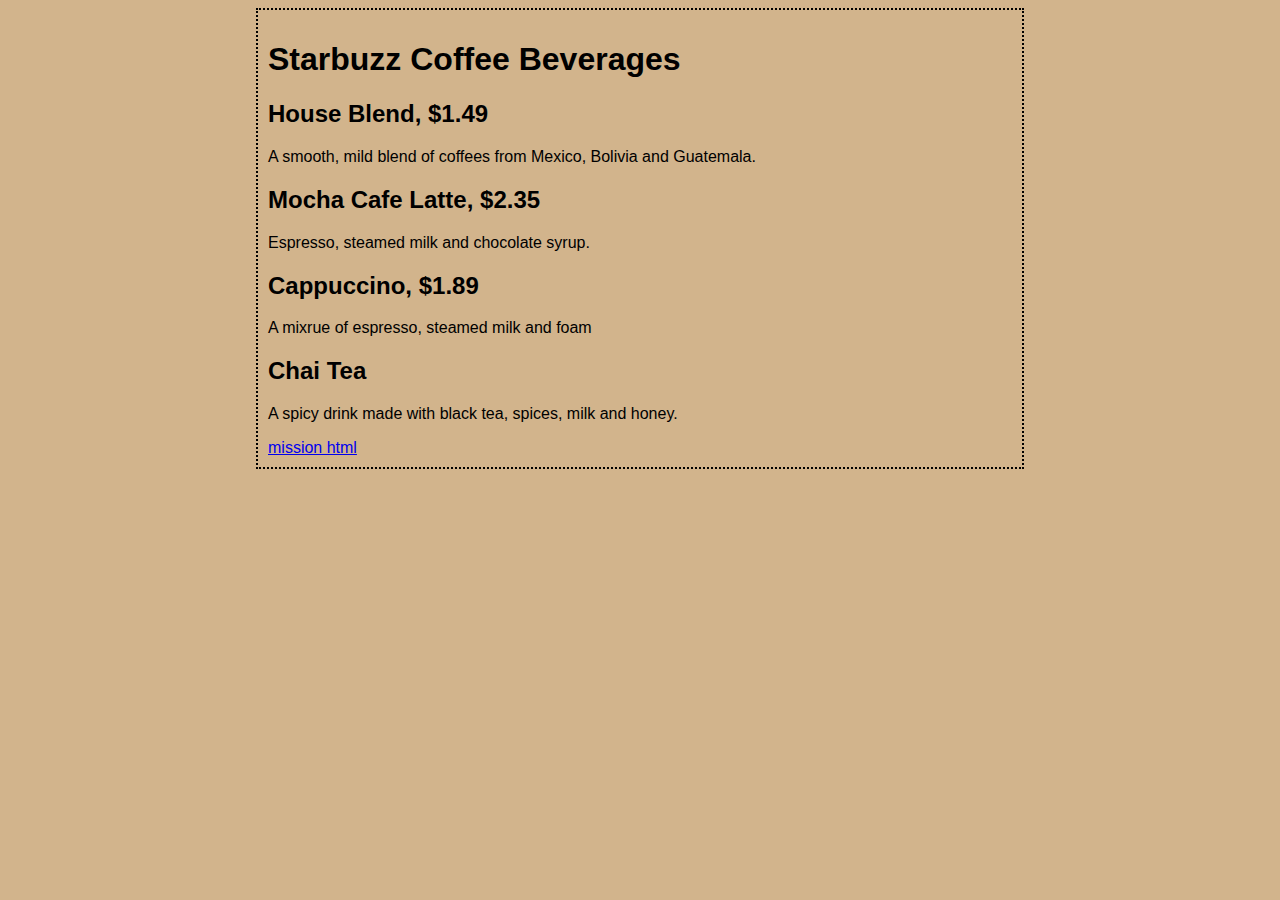
==== index.html @ 58c3917c "2025-01(Jan)-27_04-26-21-PM" ====
<!DOCTYPE html>
<html>

<head>
  <title>Starbuzz Coffee</title>
  <style type="text/css">
    body
    {background-color:#d2b48c;
    margin-left:20%;
  margin-right:20%;
border: 2px dotted black;
padding: 10px 10px 10px 10px ;
font-family: sans-serif;}
    </style>
</head>

<body>
  
<h1>Starbuzz Coffee Beverages </h1>
  
  <h2>House Blend, $1.49</h2>
<P>A smooth, mild blend of coffees from Mexico, Bolivia and Guatemala.</P>

  <h2>Mocha Cafe Latte, $2.35</h2>
<p>Espresso, steamed milk and chocolate syrup.</p>

<h2>Cappuccino, $1.89</h2>
<p>A mixrue of espresso, steamed milk and foam</p>

  <h2>Chai Tea</h2>
  <p>A spicy drink made with black tea, spices, milk and honey.</p>

  <a href="mission.html"> mission html</a>
</body>

</html>
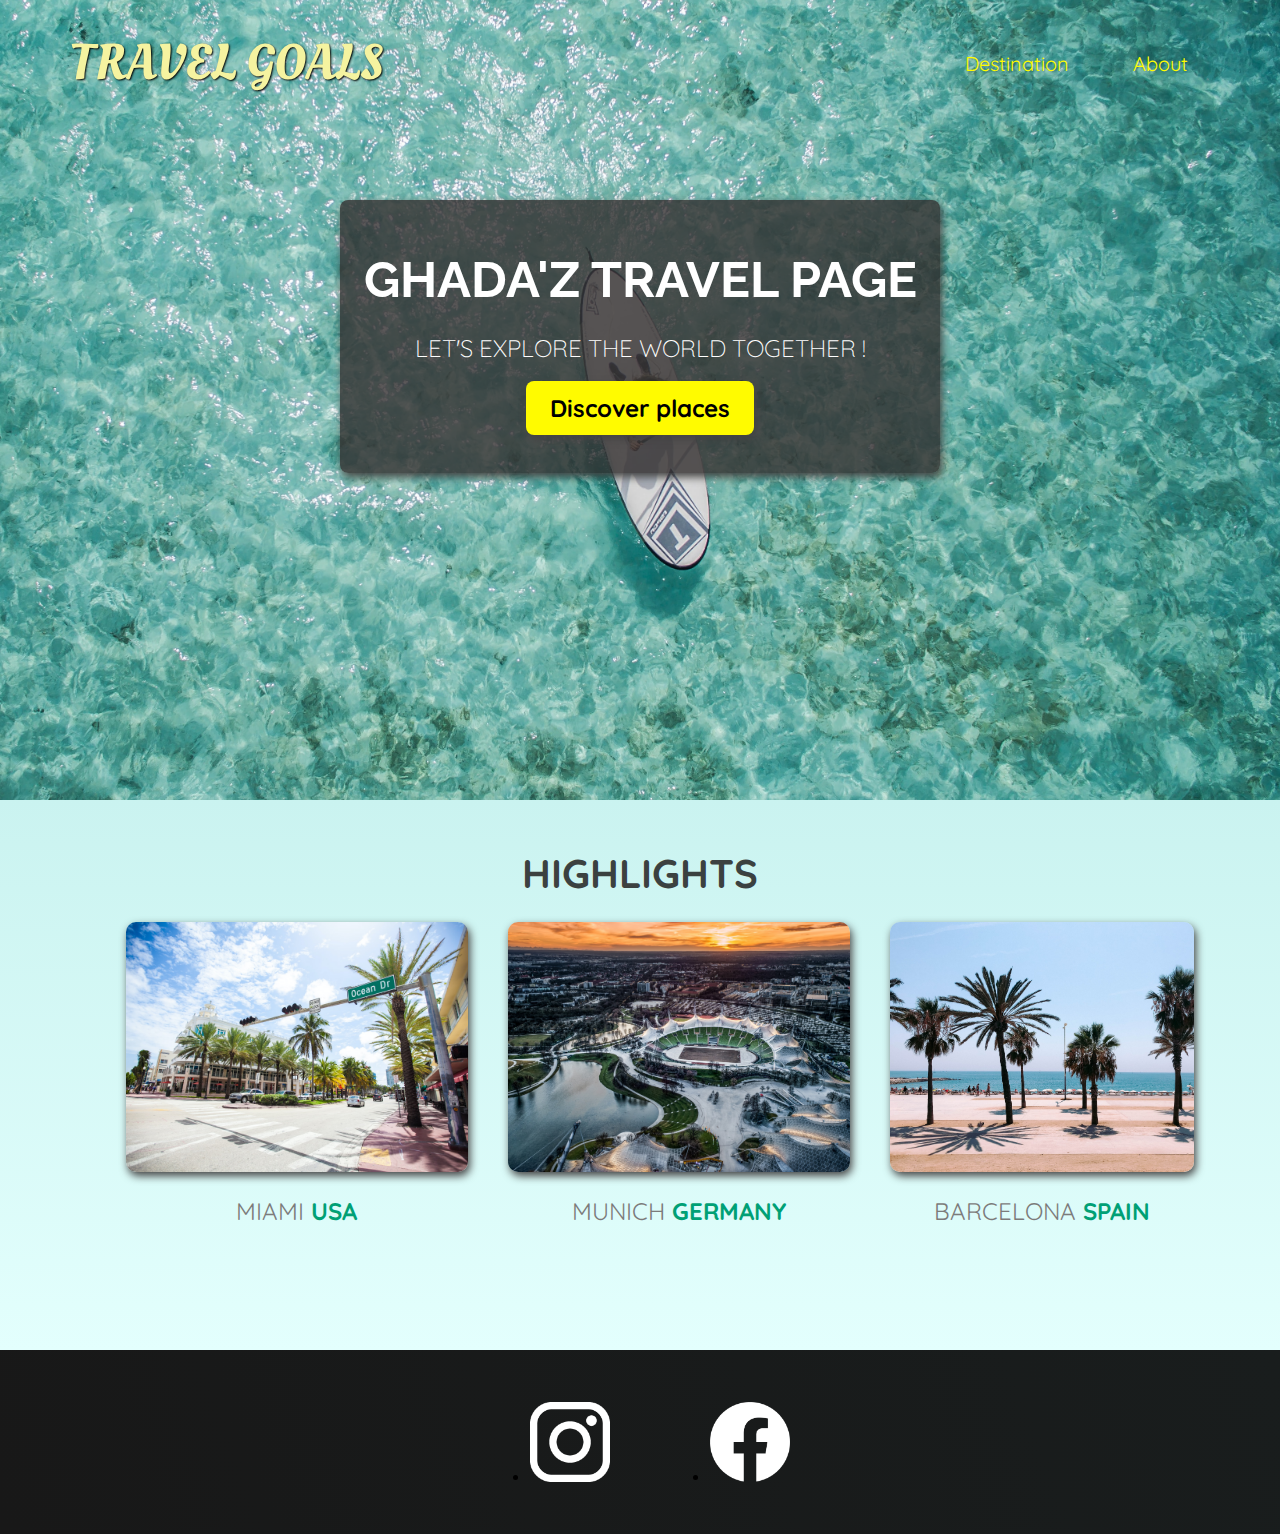
==== commit 2d696898: "2025-01(Jan)-31_11-26-08-AM" ====
--- a/index.html
+++ b/index.html
@@ -1,36 +1,72 @@
 <!DOCTYPE html>
-<html>
+<html lang="en">
+<head>
+    <meta charset="UTF-8">
+    <link
+      href="https://fonts.googleapis.com/css2?family=Raleway:wght@700&family=Oleo+Script:wght@700&family=Quicksand:wght@300;500;700&display=swap"
+      rel="stylesheet"
+    />
+    <link rel="stylesheet" href="shared.css">
+    <link rel="stylesheet" href="styles.css">
 
-<head>
-  <title>Starbuzz Coffee</title>
-  <style type="text/css">
-    body
-    {background-color:#d2b48c;
-    margin-left:20%;
-  margin-right:20%;
-border: 2px dotted black;
-padding: 10px 10px 10px 10px ;
-font-family: sans-serif;}
-    </style>
+    <title>Travel Goals</title>
 </head>
 
 <body>
-  
-<h1>Starbuzz Coffee Beverages </h1>
-  
-  <h2>House Blend, $1.49</h2>
-<P>A smooth, mild blend of coffees from Mexico, Bolivia and Guatemala.</P>
+    <header>
+          <div id= "page-logo">
+                <a href="/index.html" > Travel Goals</a>
+          </div>
+          <nav>   
+                <ul>
+                    <li>  <a href="/images/places"> Destination </a> </li>
+                    <li>  <a href=""> About </a> </li>
+                </ul>
+          </nav>
+        </nav>
+    </header>
 
-  <h2>Mocha Cafe Latte, $2.35</h2>
-<p>Espresso, steamed milk and chocolate syrup.</p>
+    <main>
+        <section id="hero"> 
+            <div id="hero-content">
+               <h1> GHADA'Z TRAVEL PAGE </h1>
+               <p> LET'S EXPLORE THE WORLD TOGETHER ! </p>
+               <a href="/images/places"> Discover places </a>
+            </div>
+        </section>
 
-<h2>Cappuccino, $1.89</h2>
-<p>A mixrue of espresso, steamed milk and foam</p>
+        <section id="highlights">
+            <h2> HIGHLIGHTS </h2>
+            <div>
+                <ul id="destinations">
+                    <li class="destination"> 
+                        <img src="/images/places/miami.jpg" alt="Miami streets" />
+                         <p>MIAMI <strong>USA</strong></p>
+                    </li>
+                    <li class="destination">
+                        <img src="/images/places/munich.jpg" alt="Munich stadium" />
+                        <p>MUNICH <strong>GERMANY</strong></p>
+                    </li>
+                    <li class="destination">
+                        <img src="/images/places/barcelona.jpg" alt="Barcelona trees" />
+                        <p>BARCELONA <strong>SPAIN</strong></p>
+                    </li>
+                </ul>
+            </div>
+        </section>
+    </main>
 
-  <h2>Chai Tea</h2>
-  <p>A spicy drink made with black tea, spices, milk and honey.</p>
-
-  <a href="mission.html"> mission html</a>
+    <footer>
+        <ul> 
+            <li> <a href="hhtps://www.instagram.com"> 
+                <img src="/images/icons/insta.png" alt="instagram">
+              </a>
+            </li>
+            <li> <a href="https://www.facebook.com"> 
+                <img src="/images/icons/facebook.png" alt="facebook">
+              </a>
+            </li>
+        </ul>
+    </footer>
 </body>
-
-</html>
+</html>--- a/shared.css
+++ b/shared.css
@@ -0,0 +1,72 @@
+body {
+    font-family: "Quicksand", sans-serif;
+    margin: 0 ;
+}
+
+#page-logo a {
+padding:10px;
+font-family: "oleo script" , sans-serif;
+color: rgb(245, 243, 160);
+font-size: 50px;
+text-decoration: none;
+text-transform: uppercase;
+text-shadow: 1px 1px 2px rgb(0, 0, 0);
+}
+
+header {
+    align-items: center;
+    display: flex;
+    justify-content: space-between;
+    padding: 15px 60px;
+    position: absolute;
+    width: 100%;
+    box-sizing: border-box;
+    top: 0;
+    left: 0;
+}
+
+header ul {
+    padding: 0px;
+    display: flex;
+    justify-content: end;
+}
+
+header li {
+    margin: 20px;
+    list-style: none;
+}
+
+header a {
+    color: rgb(255, 251, 0);
+    text-decoration: none;
+    font-size: 20px;
+    padding: 12px;
+    text-shadow: 1px 1px 2px rgba(0, 0, 0, 0.2);
+    border-radius: 6px;
+}
+
+header a:hover {
+    color: rgb(77, 77, 77);
+    background-color: rgb(255, 251, 0);
+}
+
+footer{
+    background: linear-gradient(70deg, rgb(24,24,24), rgb(25,29,29));
+    padding: 36px 0;
+}
+
+footer ul {
+    display: flex;
+    justify-content: center;
+}
+
+footer li{
+    height: 80px;
+    width: 80px;
+    margin: 0 50px;
+}
+
+footer img {
+    height: 100%;
+    width: 100%;
+}--- a/styles.css
+++ b/styles.css
@@ -0,0 +1,96 @@
+#hero {
+    background-image: url("/images/places/ocean.jpg");
+    height: 800px;
+    background-size: cover;
+    background-position: center;
+}
+
+#hero-content {
+    width: 600px;
+    background-color: rgba(51, 47, 47, 0.8);
+    box-shadow: 2px 4px 8px rgb(68, 68, 67);
+    border-radius: 8px;
+    padding: 50px 0px;
+    margin: 0 auto;
+    text-align: center;
+    position: relative;
+    top: 200px;
+}
+
+#hero-content h1 {
+    color: white;
+    font-family: "raleway" , sans-serif ;
+    font-size: 50px;
+    margin: 0px;
+}
+
+#hero-content p {
+    color: white;
+    font-size:24px ;
+    font-weight: 300;
+    margin-bottom: 30px;
+}
+
+#hero-content a {
+    color: black;
+    padding: 12px 24px;
+    background-color: rgb(255, 251, 0);
+    text-decoration: none;
+    font-size: 24px;
+    font-weight: bold;
+    border-radius: 8px;
+    box-shadow: 2px 4px 8px rgb(68, 67, 67);
+}
+
+ #hero-content a:hover {
+    color: rgb(77, 77, 77);
+    background-color: rgb(255, 238, 0);
+}
+
+#destinations {
+   display: flex;
+   width: 90%;
+   margin: auto ;
+   margin-bottom: 80px;
+}
+
+.destination {
+    list-style: none;
+    margin: 0 20px;
+}
+
+.destination p {
+    text-align: center;
+    font-size: 24px;
+    color :rgb(124, 123, 123);
+    margin: 20px 0;
+}
+
+.destination img {
+    height: 250px ;
+    width: 100%;
+    box-shadow: 2px 4px 8px rgb(68, 67, 67);
+    border-radius: 10px;
+    object-fit: cover;
+}
+
+.destination strong {
+    color: rgb(0, 160, 117);
+}
+
+#highlights {
+   padding: 24px;
+   background: linear-gradient(0deg, rgb(227,255,253),rgb(202  ,243, 240))
+}
+
+#highlights h2 {
+   text-align: center;
+   font-size: 40px;
+   color: rgb(59, 65, 64);
+   margin: 24px 0;
+}
+
+#highlights ul {
+    justify-content: center;
+}
+
